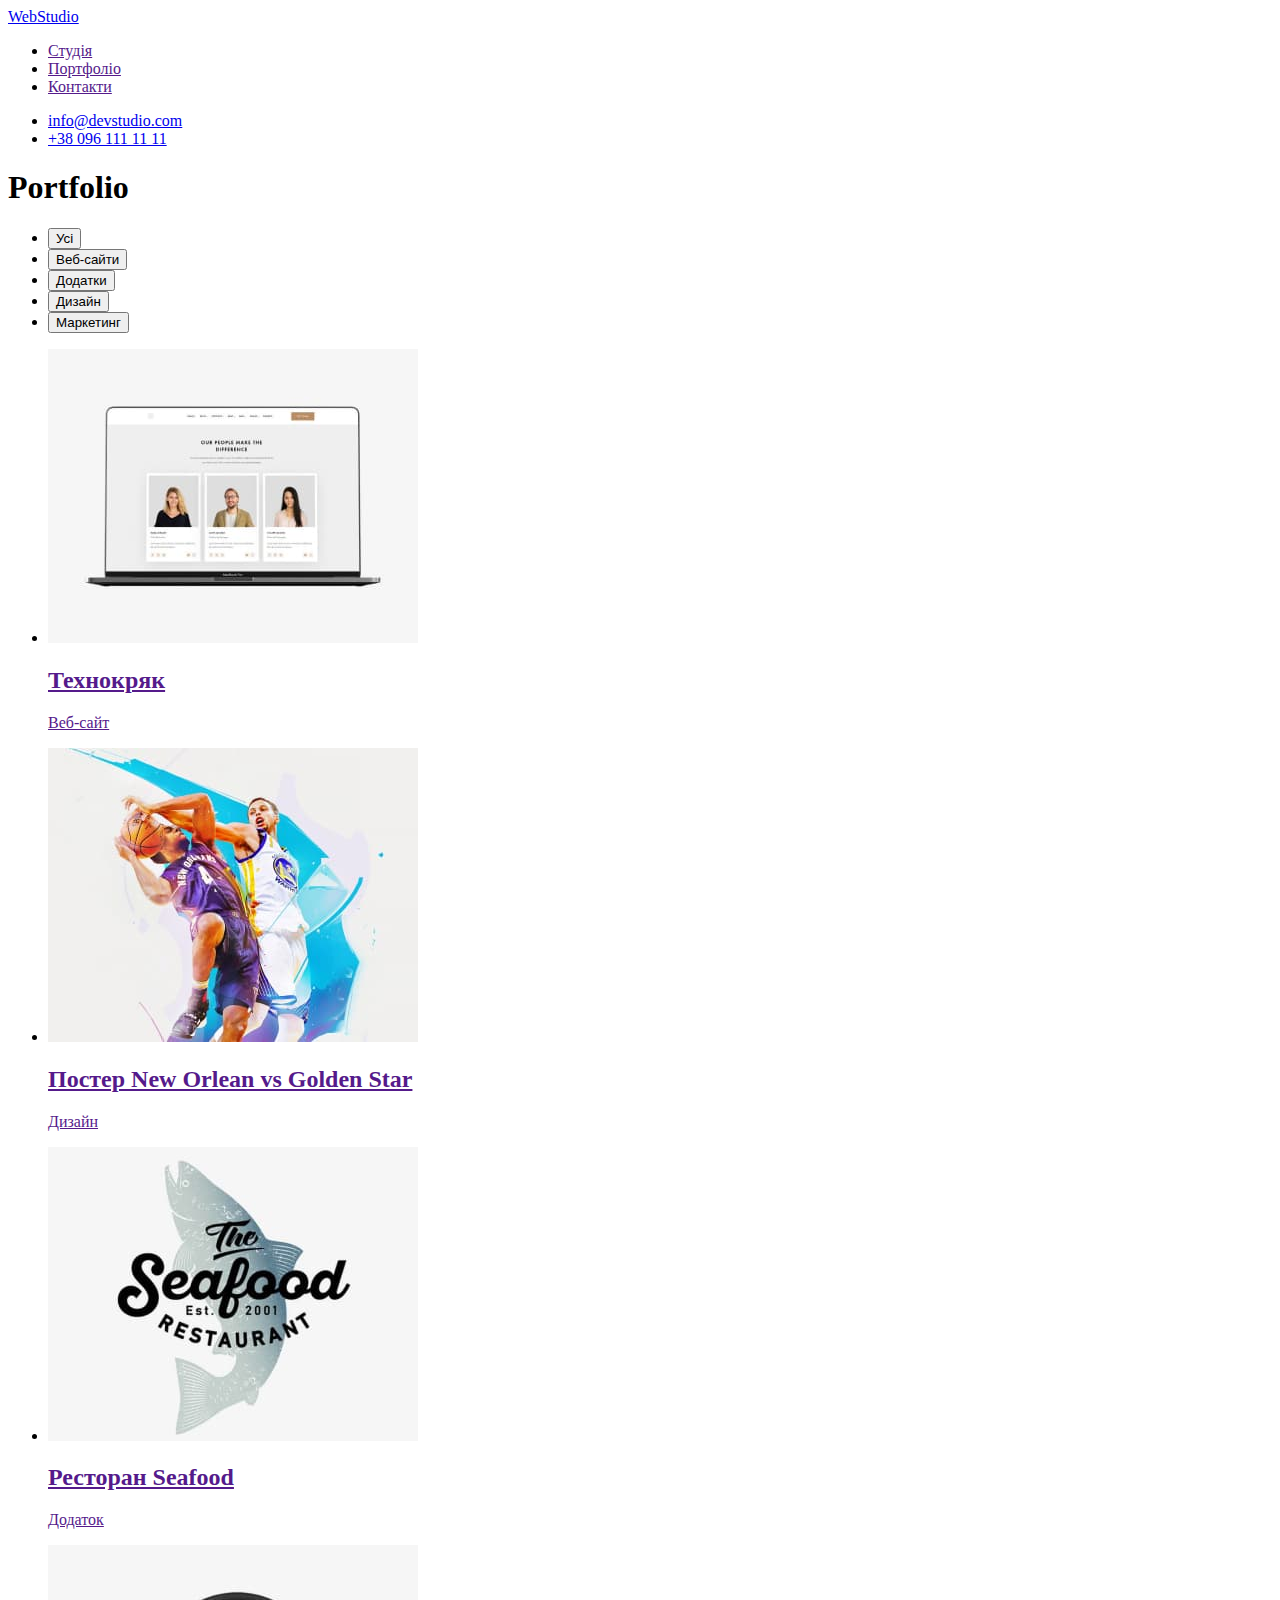
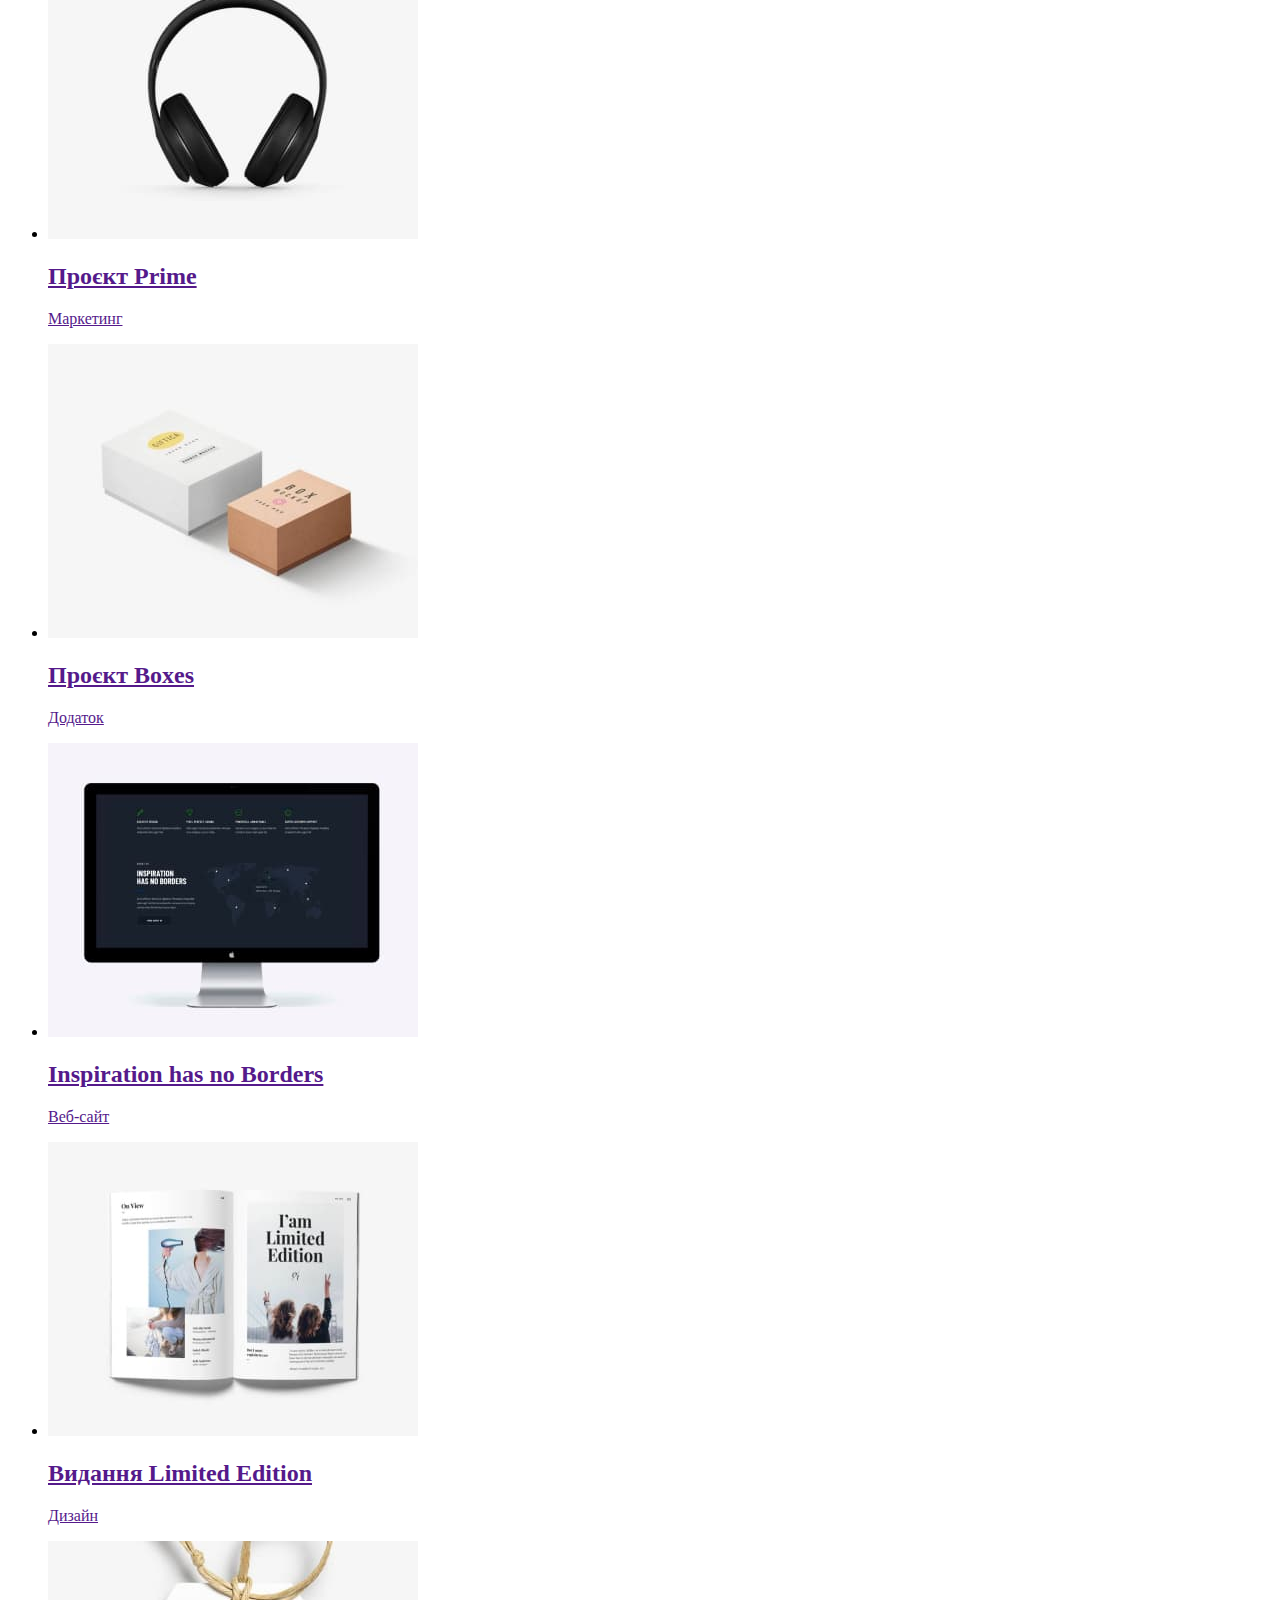
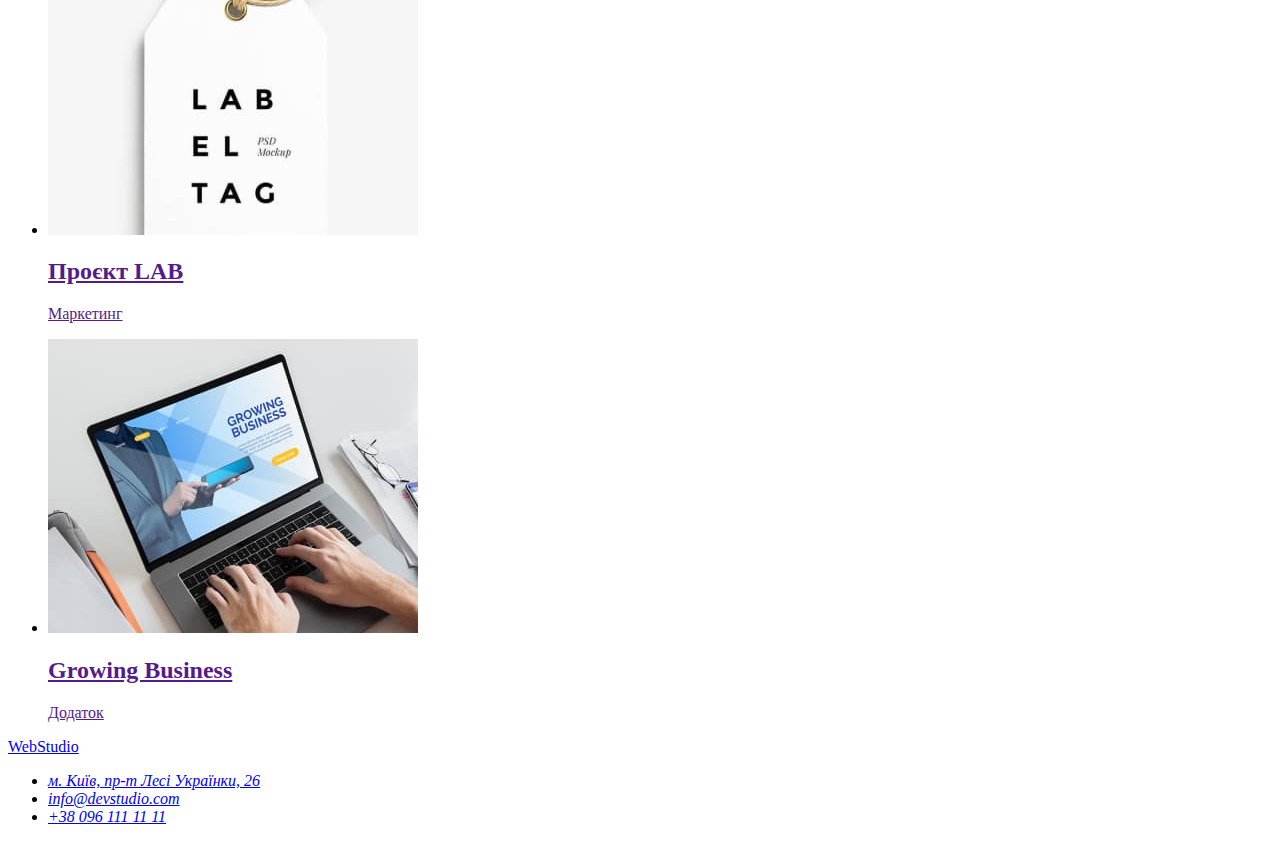
==== portfolio.html @ 97f39bc1 "make portfolio" ====
<!DOCTYPE html>
<html lang="uk">

<head>
    <meta charset="UTF-8">
    <meta http-equiv="X-UA-Compatible" content="IE=edge">
    <meta name="viewport" content="width=device-width, initial-scale=1.0">
    <title>Document</title>
</head>

<body>
    <header>
        <nav>
            <a href="./index.html">WebStudio</a>
            <ul>
                <li><a href="">Студія</a></li>
                <li><a href="">Портфоліо</a></li>
                <li><a href="">Контакти</a></li>
            </ul>
        </nav>
        <ul>
            <li><a href="mailto:info@devstudio.com">info@devstudio.com</a></li>
            <li><a href="tel:+380961111111">+38 096 111 11 11</a></li>
        </ul>
    </header>
    <main>
        <h1>Portfolio</h1>
        <ul>
            <li><button type="button">Усі</button></li>
            <li><button type="button">Веб-сайти</button></li>
            <li><button type="button">Додатки</button></li>
            <li><button type="button">Дизайн</button></li>
            <li><button type="button">Маркетинг</button></li>
        </ul>
        <ul>
            <li>
                <a href="">
                    <img src="./img/img1.jpg" alt="" width="370">
                    <h2>Технокряк</h2>
                    <p>Веб-сайт</p>
                </a>
            </li>
            <li>
                <a href="">
                    <img src="./img/img2.jpg" alt="" width="370">
                    <h2>Постер New Orlean vs Golden Star</h2>
                    <p>Дизайн</p>
                </a>
            </li>
            <li>
                <a href="">
                    <img src="./img/img3.jpg" alt="" width="370">
                    <h2>Ресторан Seafood</h2>
                    <p>Додаток</p>
                </a>
            </li>
            <li>
                <a href="">
                    <img src="./img/img4.jpg" alt="" width="370">
                    <h2>Проєкт Prime</h2>
                    <p>Маркетинг</p>
                </a>
            </li>
            <li>
                <a href="">
                    <img src="./img/img5.jpg" alt="" width="370">
                    <h2>Проєкт Boxes</h2>
                    <p>Додаток</p>
                </a>
            </li>
            <li>
                <a href="">
                    <img src="./img/img6.jpg" alt="" width="370">
                    <h2>Inspiration has no Borders</h2>
                    <p>Веб-сайт</p>
                </a>
            </li>
            <li>
                <a href="">
                    <img src="./img/img7.jpg" alt="" width="370">
                    <h2>Видання Limited Edition</h2>
                    <p>Дизайн</p>
                </a>
            </li>
            <li>
                <a href="">
                    <img src="./img/img8.jpg" alt="" width="370">
                    <h2>Проєкт LAB</h2>
                    <p>Маркетинг</p>
                </a>
            </li>
            <li>
                <a href="">
                    <img src="./img/img9.jpg" alt="" width="370">
                    <h2>Growing Business</h2>
                    <p>Додаток</p>
                </a>
            </li>
        </ul>
    </main>
    <footer>
        <a href="./index.html">WebStudio</a>
        <address>
            <ul>
                <li>
                    <a href="https://goo.gl/maps/CPtrU1FHBa2aNyZL9" target="_blank"
                        rel="noopener noreferrer nofollow">м.
                        Київ, пр-т Лесі Українки, 26</a>
                </li>

                <li>
                    <a href="mailto:info@devstudio.com">info@devstudio.com</a>
                </li>
                <li>
                    <a href="tel:+380961111111">+38 096 111 11 11</a>
                </li>
            </ul>
        </address>
    </footer>
</body>

</html>
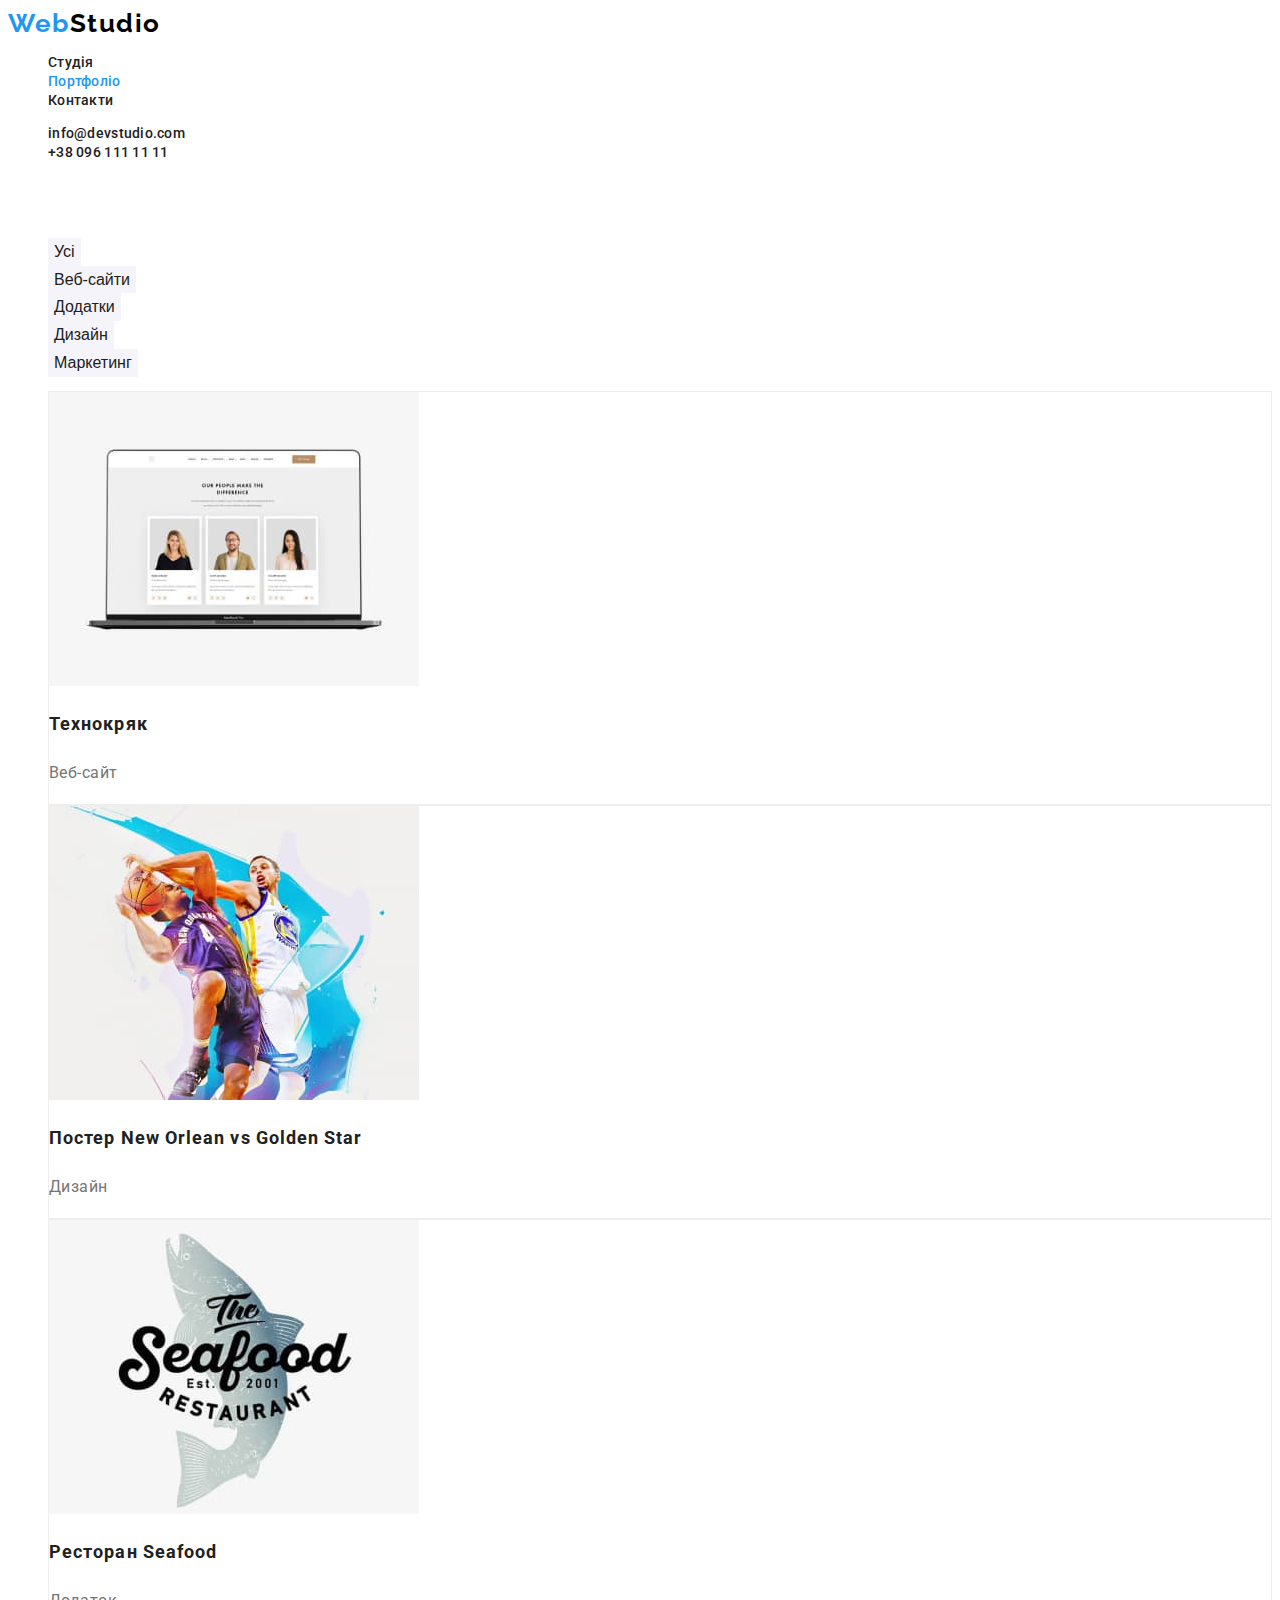
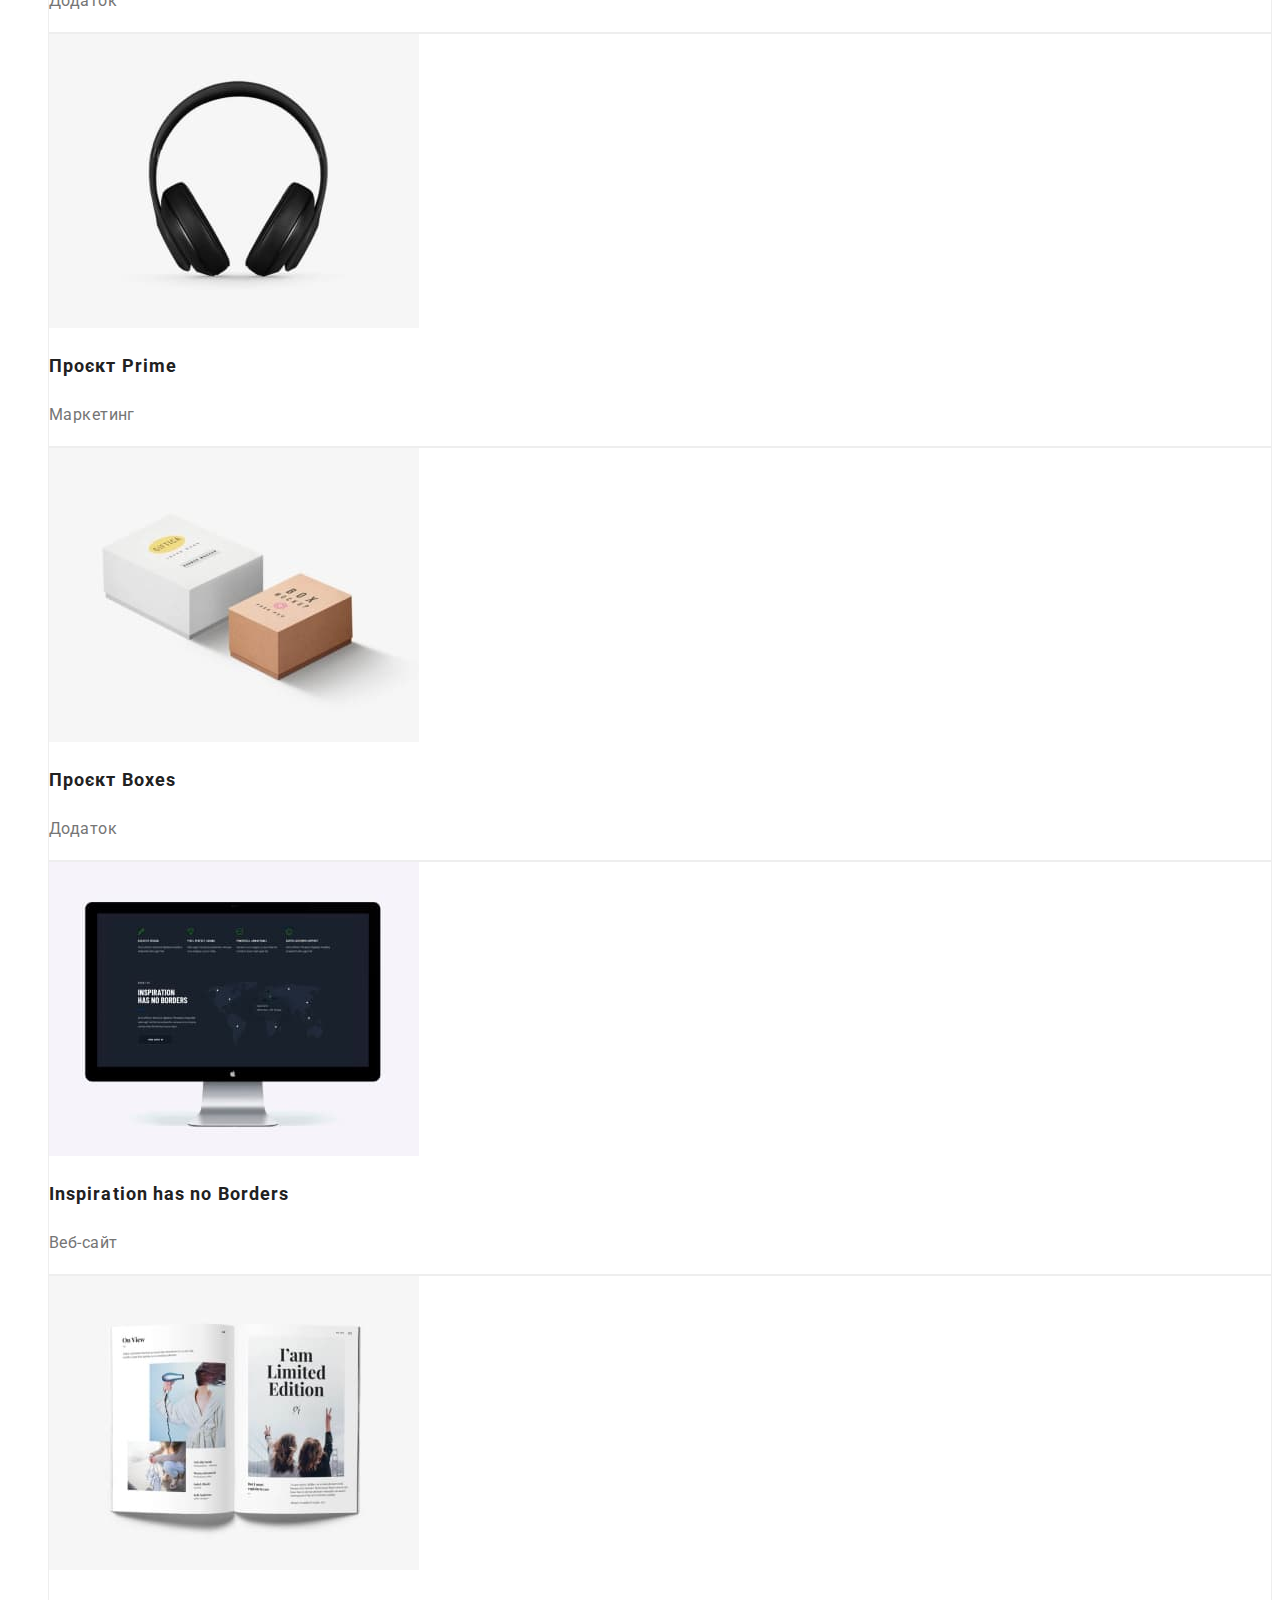
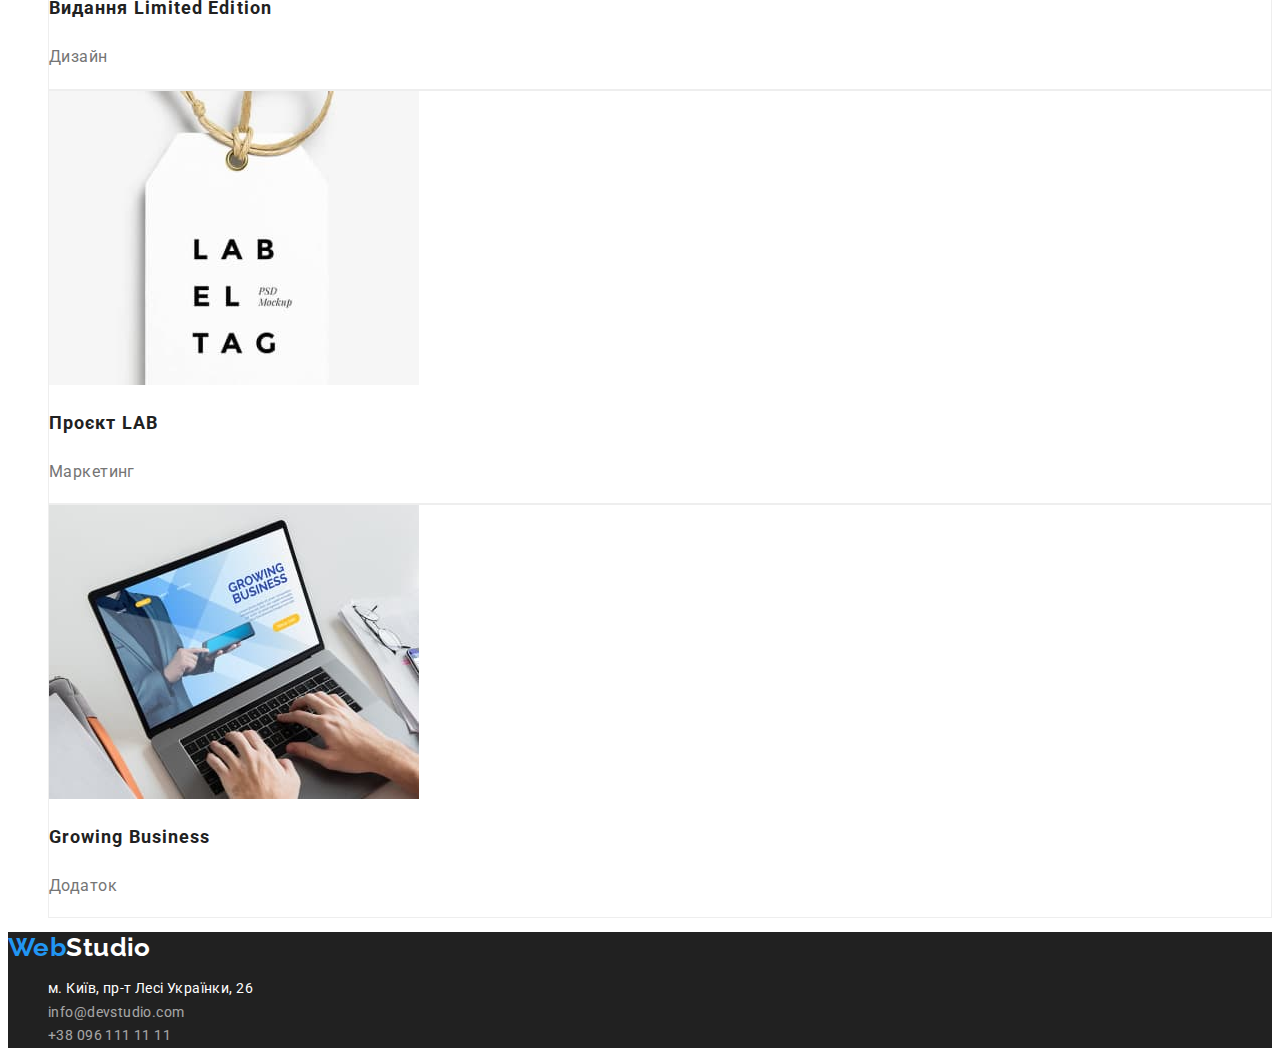
==== commit da0a18dc: "done" ====
--- a/portfolio.html
+++ b/portfolio.html
@@ -5,114 +5,119 @@
     <meta charset="UTF-8">
     <meta http-equiv="X-UA-Compatible" content="IE=edge">
     <meta name="viewport" content="width=device-width, initial-scale=1.0">
-    <title>Document</title>
+    <title>Portfolio</title>
+    <link rel="stylesheet" href="./css/styles.css">
+    <link rel="preconnect" href="https://fonts.googleapis.com">
+    <link rel="preconnect" href="https://fonts.gstatic.com" crossorigin>
+    <link
+        href="https://fonts.googleapis.com/css2?family=Raleway:wght@700&family=Roboto:wght@400;500;700;900&display=swap"
+        rel="stylesheet">
 </head>
 
 <body>
     <header>
         <nav>
-            <a href="./index.html">WebStudio</a>
+            <a class="logo-text" href="./index.html"><span class="logo-accent">Web</span>Studio</a>
             <ul>
-                <li><a href="">Студія</a></li>
-                <li><a href="">Портфоліо</a></li>
-                <li><a href="">Контакти</a></li>
+                <li class="list"><a class="navigation " href="./index.html" target="_self"
+                        rel="noopener noreferrer nofollow">Студія</a></li>
+                <li class="list"><a class="navigation active-nav" href="./portfolio.html">Портфоліо</a></li>
+                <li class="list"><a class="navigation" href="">Контакти</a></li>
             </ul>
         </nav>
         <ul>
-            <li><a href="mailto:info@devstudio.com">info@devstudio.com</a></li>
-            <li><a href="tel:+380961111111">+38 096 111 11 11</a></li>
+            <li class="list"><a class="contact" href="mailto:info@devstudio.com">info@devstudio.com</a></li>
+            <li class="list"><a class="contact" href="tel:+380961111111">+38 096 111 11 11</a></li>
         </ul>
     </header>
     <main>
-        <h1>Portfolio</h1>
+        <h1 class="portfolio-title">Portfolio</h1>
         <ul>
-            <li><button type="button">Усі</button></li>
-            <li><button type="button">Веб-сайти</button></li>
-            <li><button type="button">Додатки</button></li>
-            <li><button type="button">Дизайн</button></li>
-            <li><button type="button">Маркетинг</button></li>
+            <li class="list"><button class="menu-list-button" type="button">Усі</button></li>
+            <li class="list"><button class="menu-list-button" type="button">Веб-сайти</button></li>
+            <li class="list"><button class="menu-list-button" type="button">Додатки</button></li>
+            <li class="list"><button class="menu-list-button" type="button">Дизайн</button></li>
+            <li class="list"><button class="menu-list-button" type="button">Маркетинг</button></li>
         </ul>
-        <ul>
-            <li>
-                <a href="">
+        <ul class="cards-list">
+            <li class="list cards">
+                <a class="card-link" href="">
                     <img src="./img/img1.jpg" alt="" width="370">
-                    <h2>Технокряк</h2>
-                    <p>Веб-сайт</p>
+                    <h2 class="cards-list-title">Технокряк</h2>
+                    <p class="card-text">Веб-сайт</p>
                 </a>
             </li>
-            <li>
-                <a href="">
-                    <img src="./img/img2.jpg" alt="" width="370">
-                    <h2>Постер New Orlean vs Golden Star</h2>
-                    <p>Дизайн</p>
+            <li class="list cards">
+                <a class="card-link" href="">
+                    <img src=" ./img/img2.jpg" alt="" width="370">
+                    <h2 class="cards-list-title">Постер New Orlean vs Golden Star</h2>
+                    <p class="card-text">Дизайн</p>
                 </a>
             </li>
-            <li>
-                <a href="">
+            <li class="list cards">
+                <a class="card-link" href="">
                     <img src="./img/img3.jpg" alt="" width="370">
-                    <h2>Ресторан Seafood</h2>
-                    <p>Додаток</p>
+                    <h2 class="cards-list-title">Ресторан Seafood</h2>
+                    <p class="card-text">Додаток</p>
                 </a>
             </li>
-            <li>
-                <a href="">
+            <li class="list cards">
+                <a class="card-link" href="">
                     <img src="./img/img4.jpg" alt="" width="370">
-                    <h2>Проєкт Prime</h2>
-                    <p>Маркетинг</p>
+                    <h2 class="cards-list-title">Проєкт Prime</h2>
+                    <p class="card-text">Маркетинг</p>
                 </a>
             </li>
-            <li>
-                <a href="">
+            <li class="list cards">
+                <a class="card-link" href="">
                     <img src="./img/img5.jpg" alt="" width="370">
-                    <h2>Проєкт Boxes</h2>
-                    <p>Додаток</p>
+                    <h2 class="cards-list-title">Проєкт Boxes</h2>
+                    <p class="card-text">Додаток</p>
                 </a>
             </li>
-            <li>
-                <a href="">
+            <li class="list cards">
+                <a class="card-link" href="">
                     <img src="./img/img6.jpg" alt="" width="370">
-                    <h2>Inspiration has no Borders</h2>
-                    <p>Веб-сайт</p>
+                    <h2 class="cards-list-title">Inspiration has no Borders</h2>
+                    <p class="card-text">Веб-сайт</p>
                 </a>
             </li>
-            <li>
-                <a href="">
+            <li class="list cards">
+                <a class="card-link" href="">
                     <img src="./img/img7.jpg" alt="" width="370">
-                    <h2>Видання Limited Edition</h2>
-                    <p>Дизайн</p>
+                    <h2 class="cards-list-title">Видання Limited Edition</h2>
+                    <p class="card-text">Дизайн</p>
                 </a>
             </li>
-            <li>
-                <a href="">
+            <li class="list cards">
+                <a class="card-link" href="">
                     <img src="./img/img8.jpg" alt="" width="370">
-                    <h2>Проєкт LAB</h2>
-                    <p>Маркетинг</p>
+                    <h2 class="cards-list-title">Проєкт LAB</h2>
+                    <p class="card-text">Маркетинг</p>
                 </a>
             </li>
-            <li>
-                <a href="">
+            <li class="list cards">
+                <a class="card-link" href="">
                     <img src="./img/img9.jpg" alt="" width="370">
-                    <h2>Growing Business</h2>
-                    <p>Додаток</p>
+                    <h2 class="cards-list-title">Growing Business</h2>
+                    <p class="card-text">Додаток</p>
                 </a>
             </li>
         </ul>
     </main>
-    <footer>
-        <a href="./index.html">WebStudio</a>
+    <footer class="footer">
+        <a class="footer-logo" href="./index.html"><span class="logo-accent">Web</span>Studio</a>
         <address>
-            <ul>
-                <li>
-                    <a href="https://goo.gl/maps/CPtrU1FHBa2aNyZL9" target="_blank"
-                        rel="noopener noreferrer nofollow">м.
-                        Київ, пр-т Лесі Українки, 26</a>
+            <ul class="footer-list">
+                <li class="list">
+                    <a class="footer-list-item" href="https://goo.gl/maps/CPtrU1FHBa2aNyZL9" target="_blank"
+                        rel="noopener noreferrer nofollow">м. Київ, пр-т Лесі Українки, 26</a>
                 </li>
-
-                <li>
-                    <a href="mailto:info@devstudio.com">info@devstudio.com</a>
+                <li class="list">
+                    <a class="footer-contact footer-list-item" href="mailto:info@devstudio.com">info@devstudio.com</a>
                 </li>
-                <li>
-                    <a href="tel:+380961111111">+38 096 111 11 11</a>
+                <li class="list">
+                    <a class="footer-contact footer-list-item" href="tel:+380961111111">+38 096 111 11 11</a>
                 </li>
             </ul>
         </address>
--- a/css/styles.css
+++ b/css/styles.css
@@ -0,0 +1,183 @@
+:root{
+--main-color: #212121;
+--accent-color:#2196F3;
+--contrast-color: #ffffff;
+--pale-color: #757575;
+--section-color: #F5F4FA;
+}
+body{
+font-family: 'Roboto', sans-serif;
+color: var(--main-color);
+font-size: 14px;
+line-height: 1.36;
+letter-spacing: 0.03em;
+}
+
+.logo-text{
+font-family: 'Raleway', sans-serif;
+font-style: normal;
+font-weight: 700;
+font-size: 26px;
+line-height: 1.19;
+text-align: center;
+letter-spacing: 0.06em;
+text-decoration: none;
+color: #000000;
+}
+.logo-accent{
+color: var(--accent-color)
+}
+.list{
+   list-style-type: none; 
+}
+.navigation{
+font-weight: 500;
+line-height: 1.14;
+letter-spacing: 0.02em;
+color:var(--main-color);
+text-decoration: none;
+list-style-type: none;
+}
+.navigation:hover,
+.navigation:focus{
+    color: var(--accent-color);
+}
+.active-nav{
+color: var(--accent-color)
+}
+.contact{
+    text-decoration: none;
+color: var(--main-color); 
+font-weight: 500;
+line-height: 1.14;
+letter-spacing: 0.02em;
+}
+.contact:hover,
+.contact:focus{
+    color: var(--accent-color);
+}
+.hero-section{
+    background-color: #2F303A;
+}
+.hero-text{
+    font-weight: 900;
+    font-size: 44px;
+    text-align: center;
+    letter-spacing: 0.06em;
+    text-transform: uppercase;
+    color: var(--contrast-color);
+}
+.hero-btn{
+    background-color: var(--accent-color);
+    color: var(--contrast-color);
+    font-weight: 700;
+    font-size: 16px;
+    font-weight: 700;
+    line-height: 1.88;
+    letter-spacing: 0.06em;
+    cursor: pointer;
+}
+.benefits{
+opacity: 0;
+}
+.benefits-title{
+    font-weight: 700;
+    line-height: 1.14;
+    text-transform: uppercase;
+}
+.benefits-text{
+    line-height: 1.71;
+    letter-spacing: 0.03em;
+    color: var(--pale-color)
+}
+.action-title{
+    font-weight: 700;
+    font-size: 36px;
+    line-height: 1.16;
+    text-align: center;
+}
+.team-title{
+  font-weight: 700;
+    font-size: 36px;  
+    line-height: 1.16;
+    text-align: center;
+}
+.team{
+    background-color:var(--section-color);
+}
+.person{
+    background-color: var(--contrast-color);
+}
+.team-list-title{
+    font-weight: 500;
+    font-size: 16px;
+    line-height: 1.18;
+    text-align: center;
+}
+.team-list-text{
+    font-size: 16px;
+    line-height: 1.18;
+    color: var(--pale-color);
+    text-align: center;
+}
+.footer{
+    background-color: var(--main-color);
+}
+.footer-logo{
+    color: var(--contrast-color);
+    font-family: 'Raleway';
+    font-weight: 700;
+    font-size: 26px;
+    line-height: 1.19;
+    text-decoration: none;
+}
+.footer-list-item{
+    font-style: normal;
+    line-height: 1.71;
+    color: var(--contrast-color);
+    text-decoration: none;
+}
+.footer-contact{
+    opacity: .6;
+}
+.portfolio-title{
+opacity: 0;
+}
+.menu-list-button{
+    background-color: var(--section-color);
+    color: var(--main-color);
+    font-weight: 500;
+    line-height: 1.62;
+    font-size: 16px;
+    text-align: center;
+    outline: none;
+    border: none;
+    cursor: pointer;
+}
+.menu-list-button:hover,
+.menu-list-button:focus,
+.menu-list-button:active{
+    background-color: var(--accent-color);
+    color: var(--contrast-color);
+    
+}
+.card-link{
+    text-decoration: none;
+}
+.cards-list-title{
+    font-weight: 700;
+    font-size: 18px;
+    line-height: 2;
+    letter-spacing: 0.06em;
+    color: var(--main-color);
+}
+.card-text{
+    font-size: 16px;
+    line-height: 1.88;
+    color: var(--pale-color);
+}
+.cards{
+    border-width: 1px;
+    border-color: #eee;
+    border-style: solid;
+}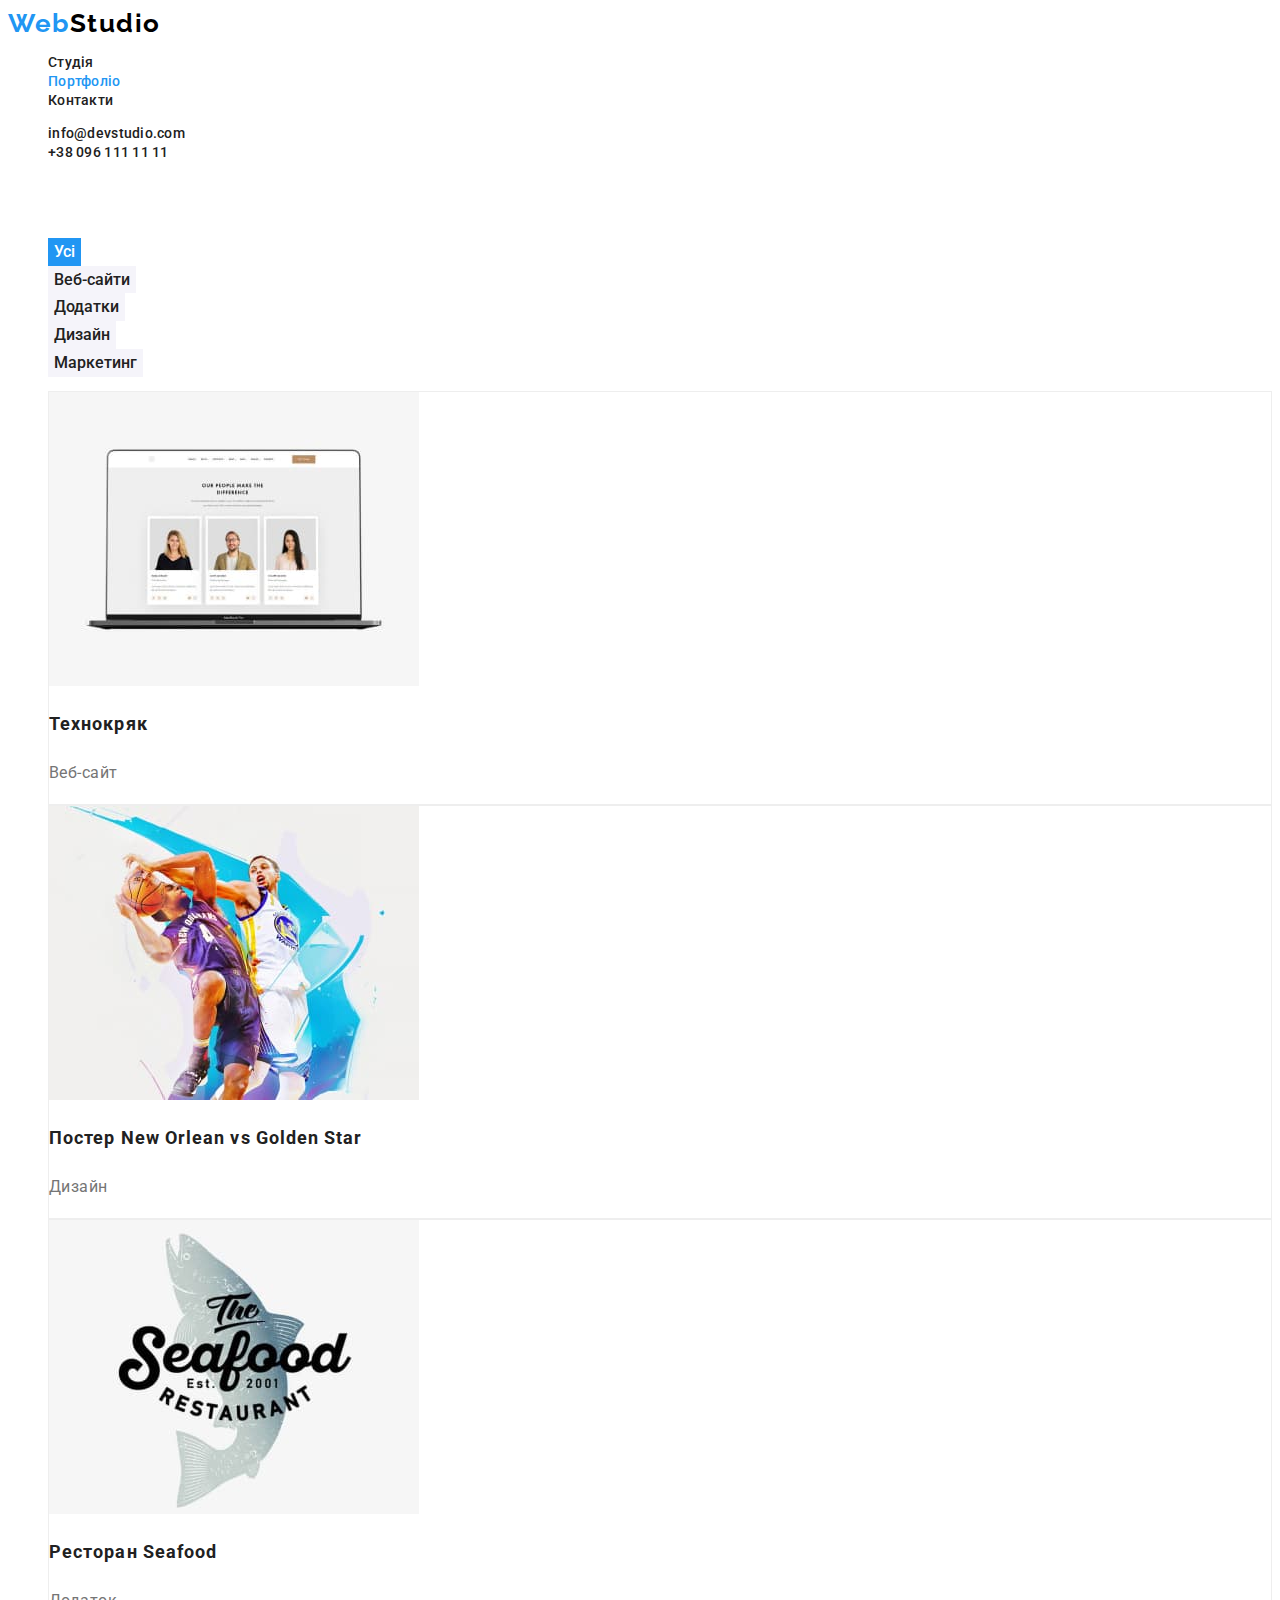
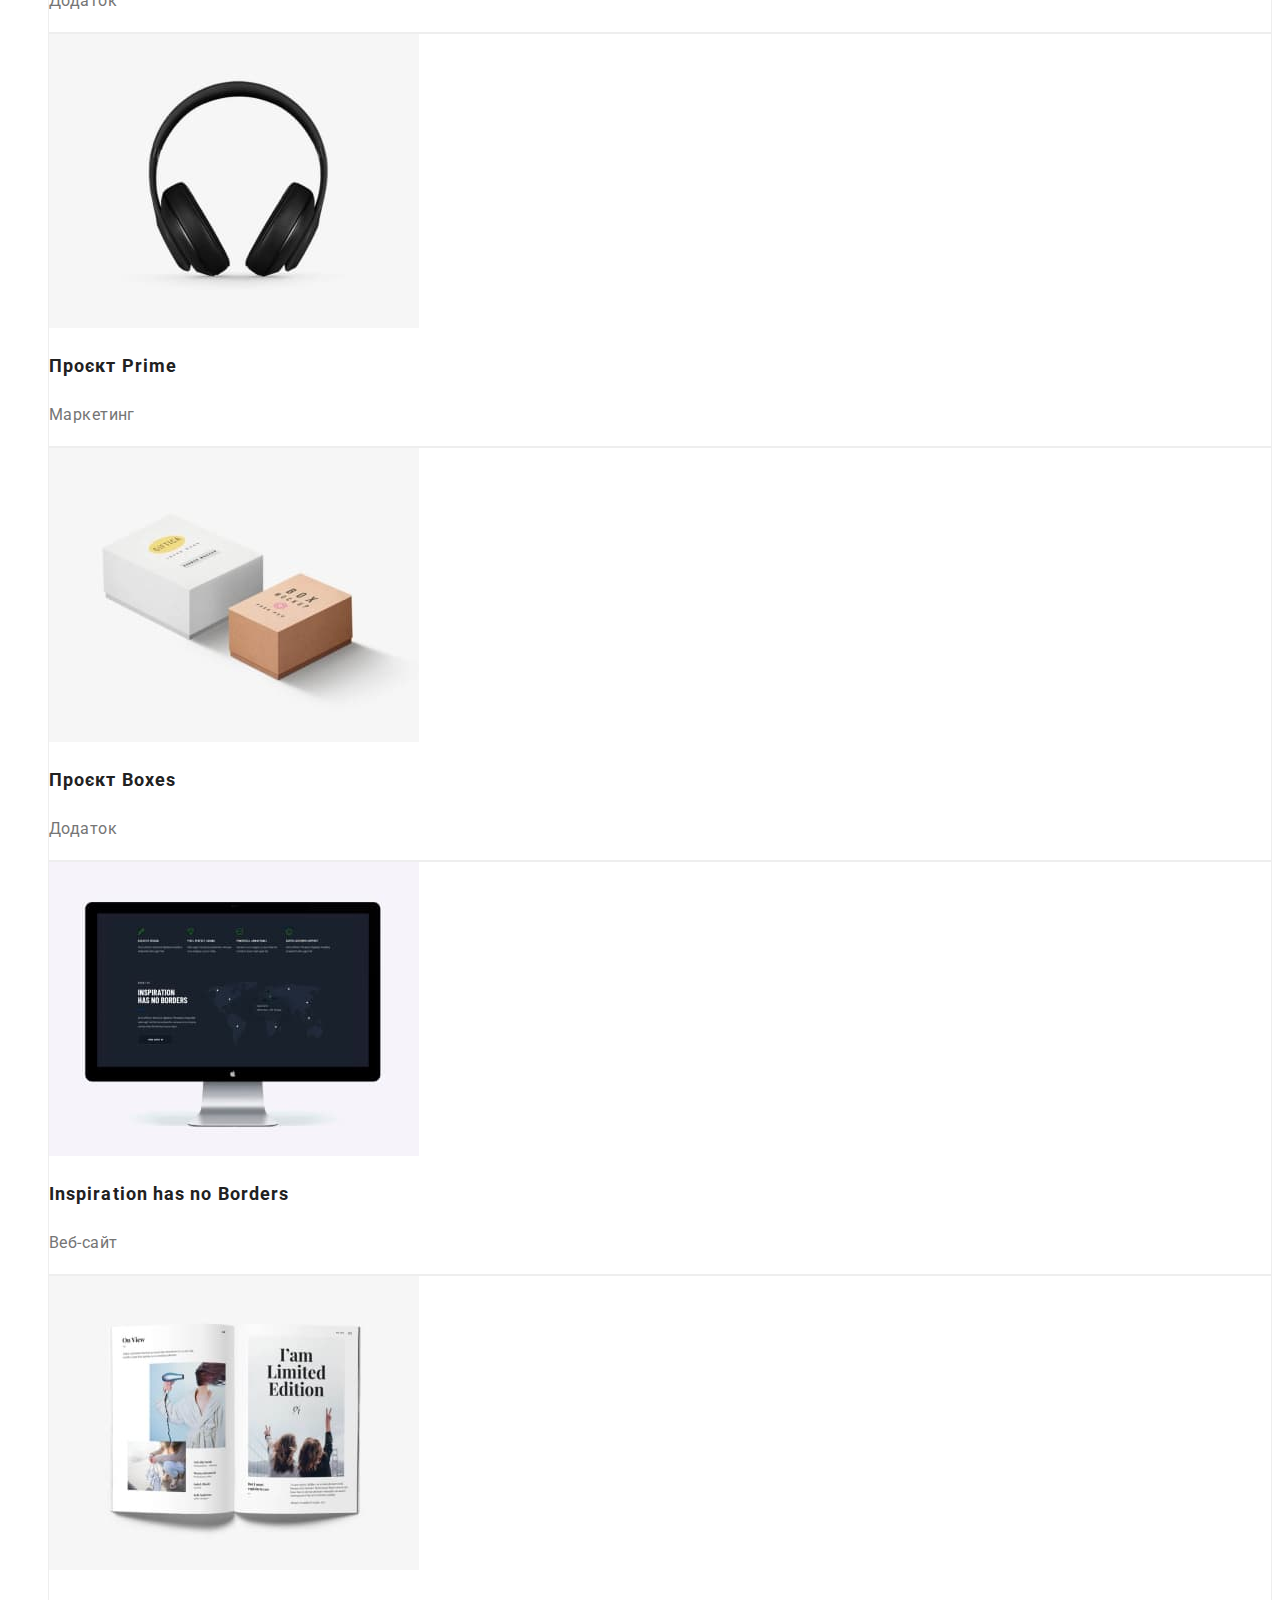
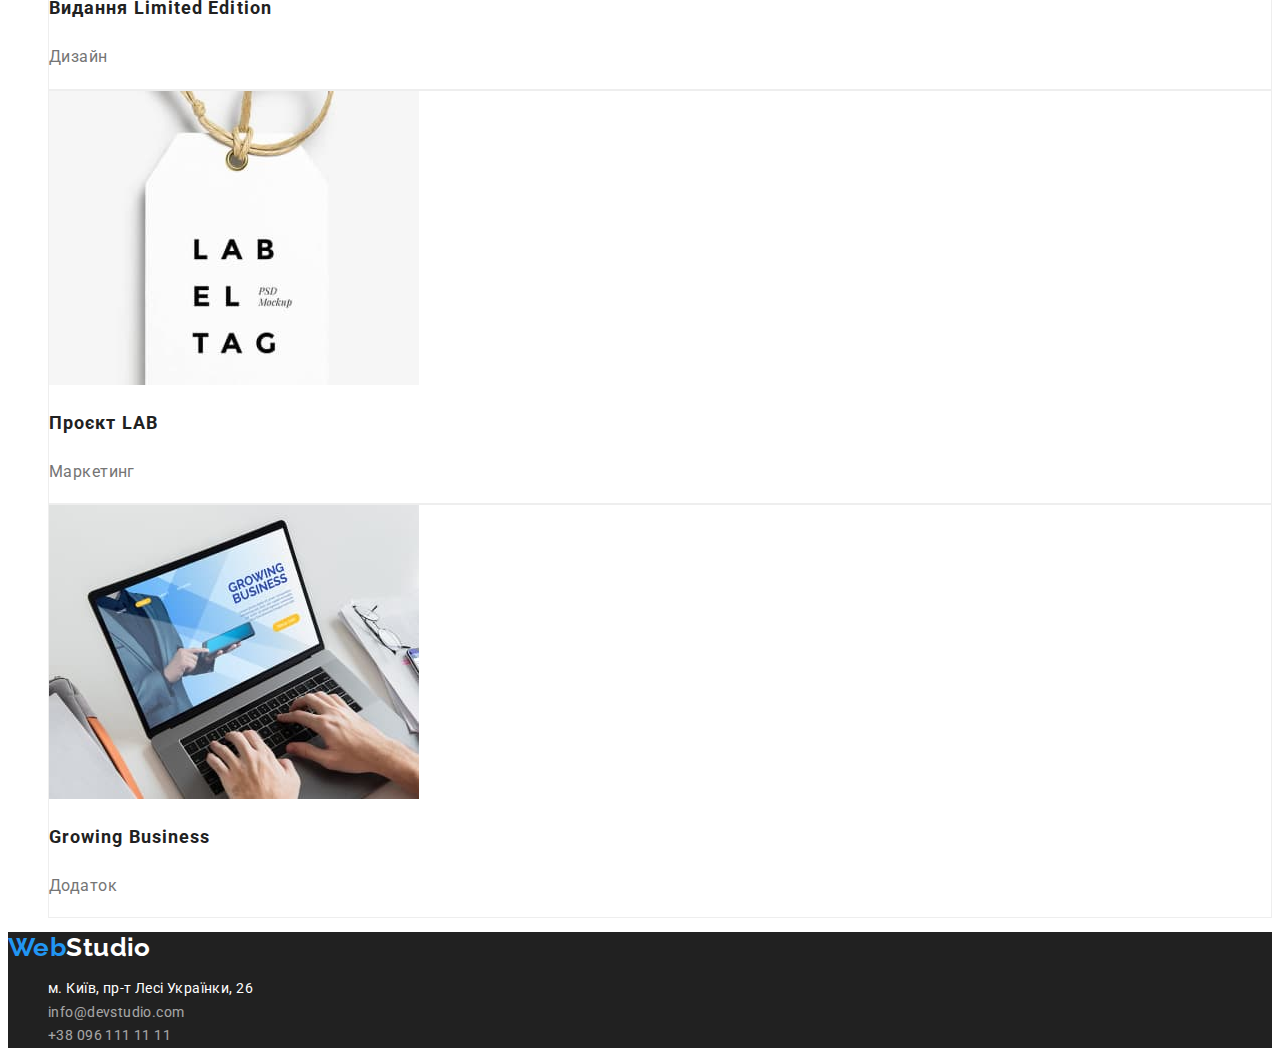
==== commit c8ddc2ed: "changes" ====
--- a/portfolio.html
+++ b/portfolio.html
@@ -33,7 +33,7 @@
     <main>
         <h1 class="portfolio-title">Portfolio</h1>
         <ul>
-            <li class="list"><button class="menu-list-button" type="button">Усі</button></li>
+            <li class="list"><button class="menu-list-button menu-btn-active" type="button">Усі</button></li>
             <li class="list"><button class="menu-list-button" type="button">Веб-сайти</button></li>
             <li class="list"><button class="menu-list-button" type="button">Додатки</button></li>
             <li class="list"><button class="menu-list-button" type="button">Дизайн</button></li>
--- a/css/styles.css
+++ b/css/styles.css
@@ -70,9 +70,9 @@
 .hero-btn{
     background-color: var(--accent-color);
     color: var(--contrast-color);
+    font-family: inherit;
     font-weight: 700;
     font-size: 16px;
-    font-weight: 700;
     line-height: 1.88;
     letter-spacing: 0.06em;
     cursor: pointer;
@@ -149,6 +149,7 @@
     font-weight: 500;
     line-height: 1.62;
     font-size: 16px;
+    font-family: inherit;
     text-align: center;
     outline: none;
     border: none;
@@ -160,6 +161,10 @@
     background-color: var(--accent-color);
     color: var(--contrast-color);
     
+}
+.menu-btn-active{
+    background-color: var(--accent-color);
+    color: var(--contrast-color);
 }
 .card-link{
     text-decoration: none;
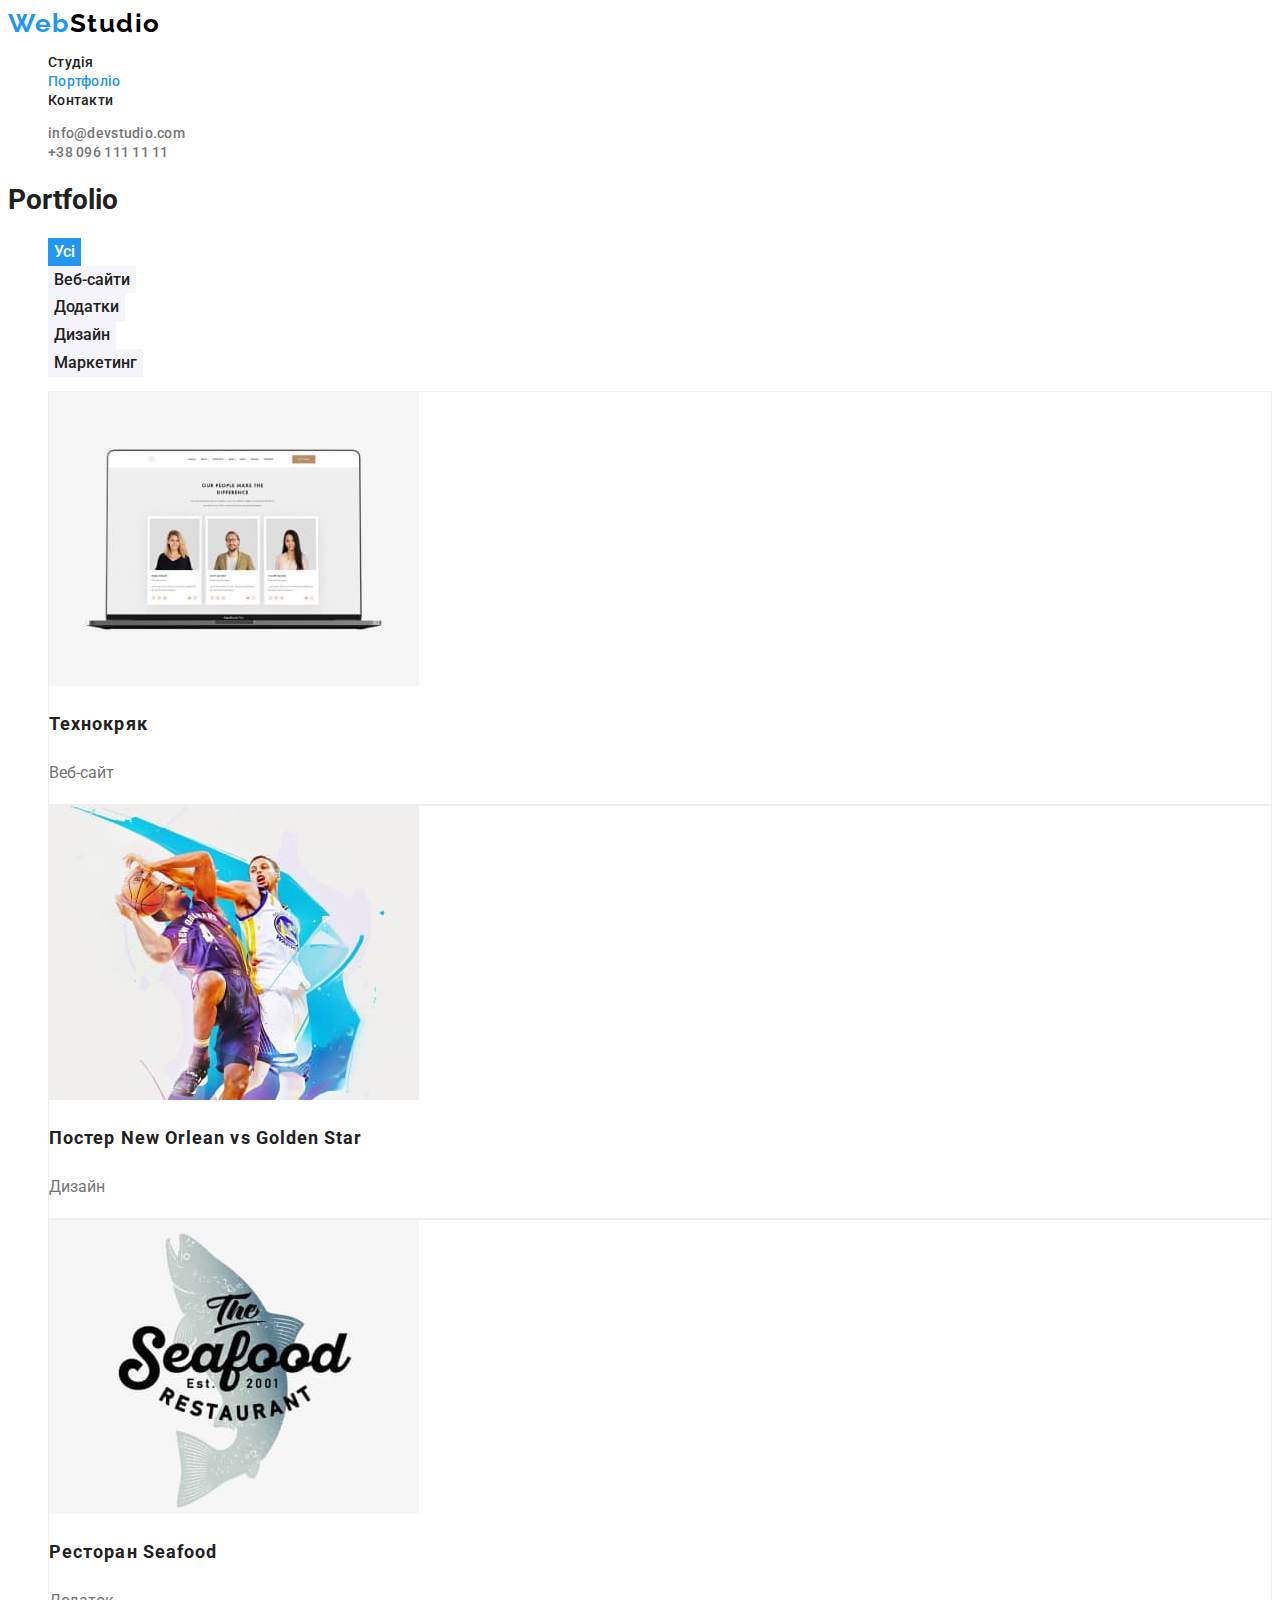
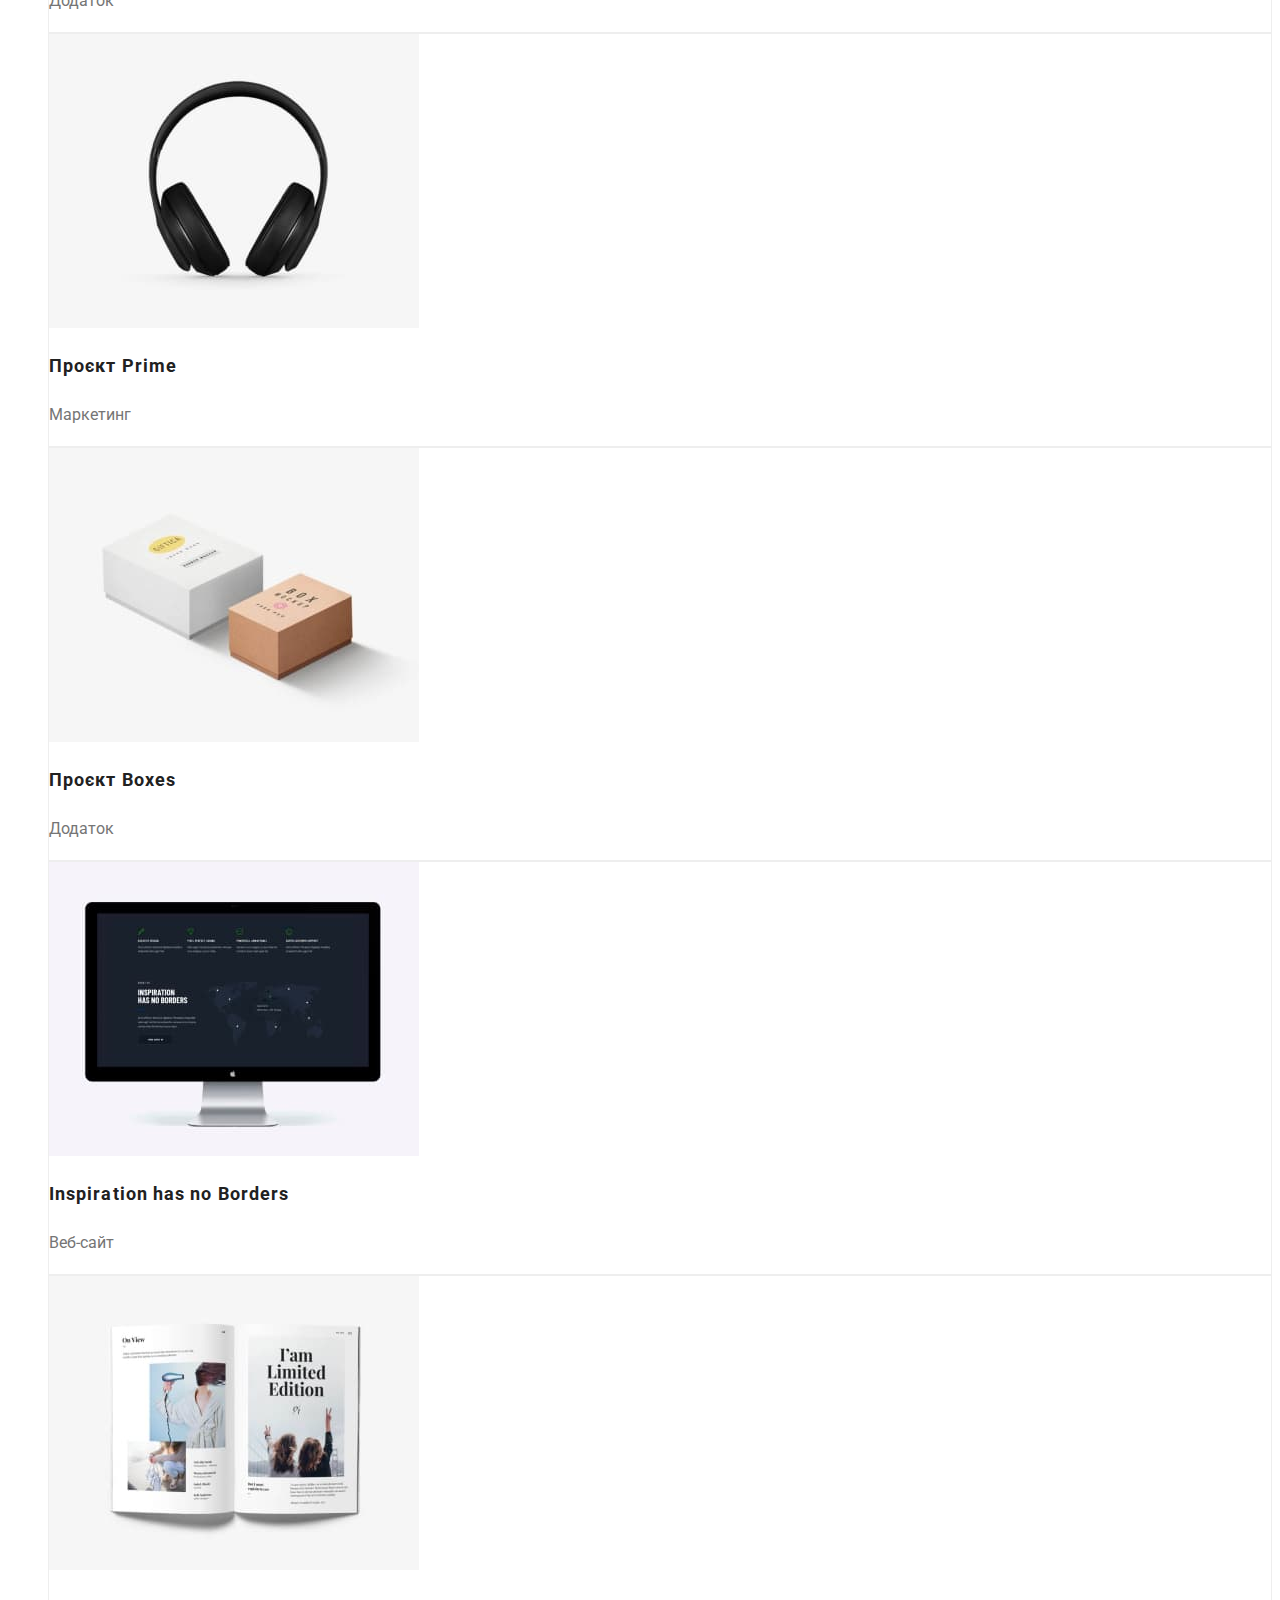
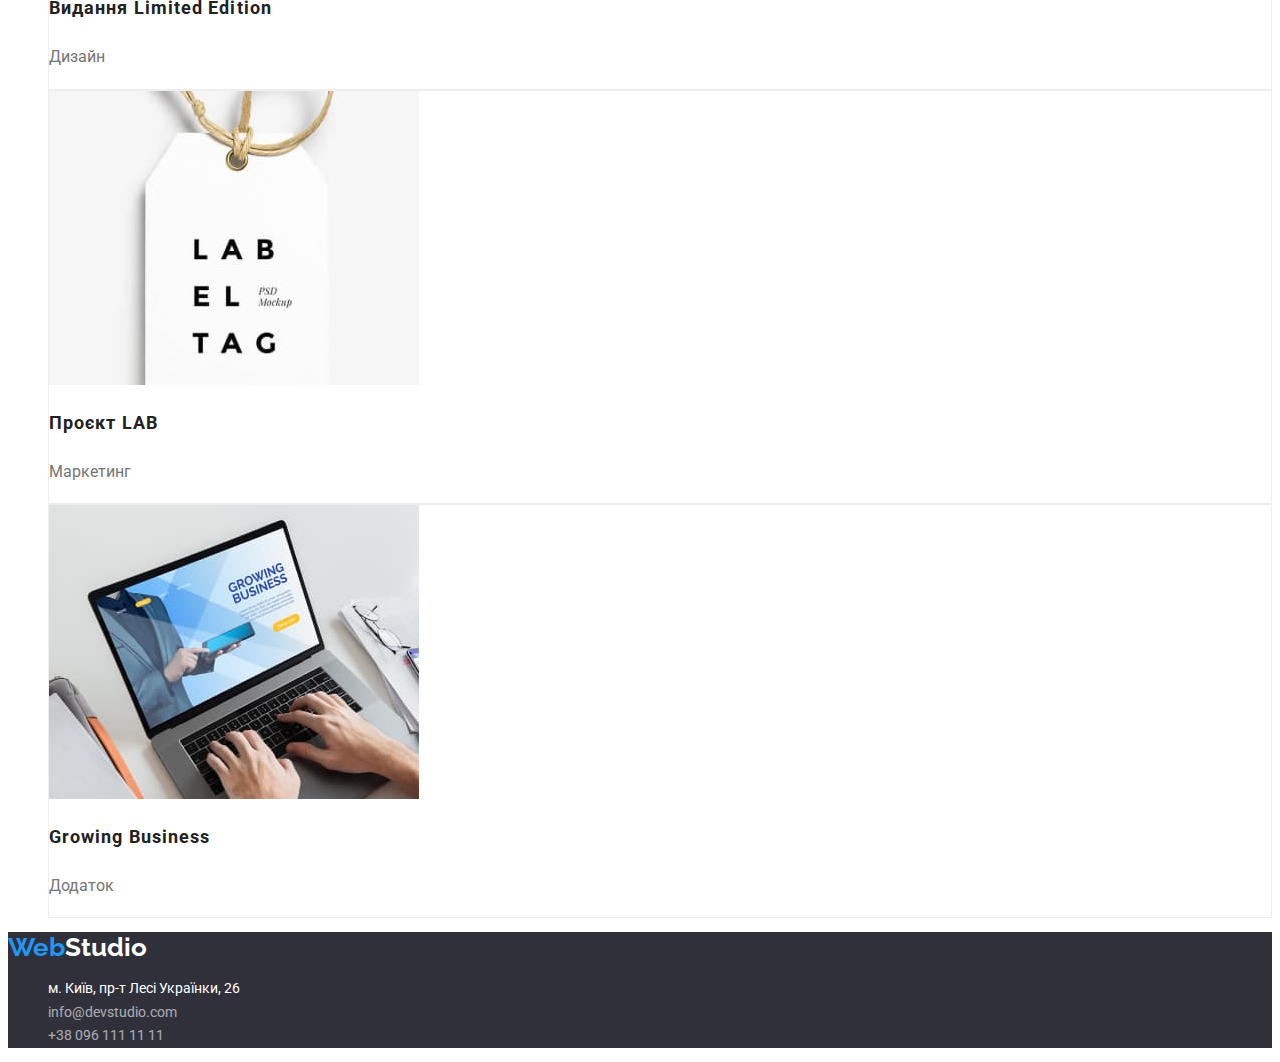
==== commit c1823a5d: "changes" ====
--- a/portfolio.html
+++ b/portfolio.html
@@ -6,12 +6,13 @@
     <meta http-equiv="X-UA-Compatible" content="IE=edge">
     <meta name="viewport" content="width=device-width, initial-scale=1.0">
     <title>Portfolio</title>
-    <link rel="stylesheet" href="./css/styles.css">
+
     <link rel="preconnect" href="https://fonts.googleapis.com">
     <link rel="preconnect" href="https://fonts.gstatic.com" crossorigin>
     <link
         href="https://fonts.googleapis.com/css2?family=Raleway:wght@700&family=Roboto:wght@400;500;700;900&display=swap"
         rel="stylesheet">
+    <link rel="stylesheet" href="./css/styles.css">
 </head>
 
 <body>
@@ -42,63 +43,63 @@
         <ul class="cards-list">
             <li class="list cards">
                 <a class="card-link" href="">
-                    <img src="./img/img1.jpg" alt="" width="370">
+                    <img src="./img/img1.jpg" alt="Ноутбук з відкритим вебсайтом" width="370">
                     <h2 class="cards-list-title">Технокряк</h2>
                     <p class="card-text">Веб-сайт</p>
                 </a>
             </li>
             <li class="list cards">
                 <a class="card-link" href="">
-                    <img src=" ./img/img2.jpg" alt="" width="370">
+                    <img src=" ./img/img2.jpg" alt="Два хлопця грають у баскетбол" width="370">
                     <h2 class="cards-list-title">Постер New Orlean vs Golden Star</h2>
                     <p class="card-text">Дизайн</p>
                 </a>
             </li>
             <li class="list cards">
                 <a class="card-link" href="">
-                    <img src="./img/img3.jpg" alt="" width="370">
+                    <img src="./img/img3.jpg" alt="Логотип рибного ресторану" width="370">
                     <h2 class="cards-list-title">Ресторан Seafood</h2>
                     <p class="card-text">Додаток</p>
                 </a>
             </li>
             <li class="list cards">
                 <a class="card-link" href="">
-                    <img src="./img/img4.jpg" alt="" width="370">
+                    <img src="./img/img4.jpg" alt="Навушники" width="370">
                     <h2 class="cards-list-title">Проєкт Prime</h2>
                     <p class="card-text">Маркетинг</p>
                 </a>
             </li>
             <li class="list cards">
                 <a class="card-link" href="">
-                    <img src="./img/img5.jpg" alt="" width="370">
+                    <img src="./img/img5.jpg" alt="Біла і помаранчова коробки" width="370">
                     <h2 class="cards-list-title">Проєкт Boxes</h2>
                     <p class="card-text">Додаток</p>
                 </a>
             </li>
             <li class="list cards">
                 <a class="card-link" href="">
-                    <img src="./img/img6.jpg" alt="" width="370">
+                    <img src="./img/img6.jpg" alt="Монітор" width="370">
                     <h2 class="cards-list-title">Inspiration has no Borders</h2>
                     <p class="card-text">Веб-сайт</p>
                 </a>
             </li>
             <li class="list cards">
                 <a class="card-link" href="">
-                    <img src="./img/img7.jpg" alt="" width="370">
+                    <img src="./img/img7.jpg" alt="Відкритий журнал" width="370">
                     <h2 class="cards-list-title">Видання Limited Edition</h2>
                     <p class="card-text">Дизайн</p>
                 </a>
             </li>
             <li class="list cards">
                 <a class="card-link" href="">
-                    <img src="./img/img8.jpg" alt="" width="370">
+                    <img src="./img/img8.jpg" alt="Ярлик" width="370">
                     <h2 class="cards-list-title">Проєкт LAB</h2>
                     <p class="card-text">Маркетинг</p>
                 </a>
             </li>
             <li class="list cards">
                 <a class="card-link" href="">
-                    <img src="./img/img9.jpg" alt="" width="370">
+                    <img src="./img/img9.jpg" alt="Руки друкують на ноутбуці" width="370">
                     <h2 class="cards-list-title">Growing Business</h2>
                     <p class="card-text">Додаток</p>
                 </a>
--- a/css/styles.css
+++ b/css/styles.css
@@ -4,13 +4,14 @@
 --contrast-color: #ffffff;
 --pale-color: #757575;
 --section-color: #F5F4FA;
+--dark-color:#000000;
+--hero-color:#2F303A;
 }
 body{
 font-family: 'Roboto', sans-serif;
 color: var(--main-color);
 font-size: 14px;
 line-height: 1.36;
-letter-spacing: 0.03em;
 }
 
 .logo-text{
@@ -22,7 +23,7 @@
 text-align: center;
 letter-spacing: 0.06em;
 text-decoration: none;
-color: #000000;
+color: var(--dark-color);
 }
 .logo-accent{
 color: var(--accent-color)
@@ -47,7 +48,7 @@
 }
 .contact{
     text-decoration: none;
-color: var(--main-color); 
+color: var(--pale-color); 
 font-weight: 500;
 line-height: 1.14;
 letter-spacing: 0.02em;
@@ -57,7 +58,7 @@
     color: var(--accent-color);
 }
 .hero-section{
-    background-color: #2F303A;
+    background-color: var(--hero-color);
 }
 .hero-text{
     font-weight: 900;
@@ -77,27 +78,27 @@
     letter-spacing: 0.06em;
     cursor: pointer;
 }
-.benefits{
-opacity: 0;
+.hero-btn:hover,
+.hero-btn:focus{
+ background-color: #188CE8;
 }
 .benefits-title{
-    font-weight: 700;
+    font-size: 14px;
     line-height: 1.14;
     text-transform: uppercase;
 }
 .benefits-text{
     line-height: 1.71;
+    font-size: 14px;
     letter-spacing: 0.03em;
     color: var(--pale-color)
 }
 .action-title{
-    font-weight: 700;
     font-size: 36px;
     line-height: 1.16;
     text-align: center;
 }
 .team-title{
-  font-weight: 700;
     font-size: 36px;  
     line-height: 1.16;
     text-align: center;
@@ -121,11 +122,11 @@
     text-align: center;
 }
 .footer{
-    background-color: var(--main-color);
+    background-color: var(--hero-color);
 }
 .footer-logo{
     color: var(--contrast-color);
-    font-family: 'Raleway';
+    font-family: 'Raleway', sans-serif;
     font-weight: 700;
     font-size: 26px;
     line-height: 1.19;
@@ -140,8 +141,9 @@
 .footer-contact{
     opacity: .6;
 }
-.portfolio-title{
-opacity: 0;
+.footer-contact:hover,
+.footer-contact:focus{
+    color: var(--accent-color);
 }
 .menu-list-button{
     background-color: var(--section-color);
@@ -170,7 +172,6 @@
     text-decoration: none;
 }
 .cards-list-title{
-    font-weight: 700;
     font-size: 18px;
     line-height: 2;
     letter-spacing: 0.06em;
